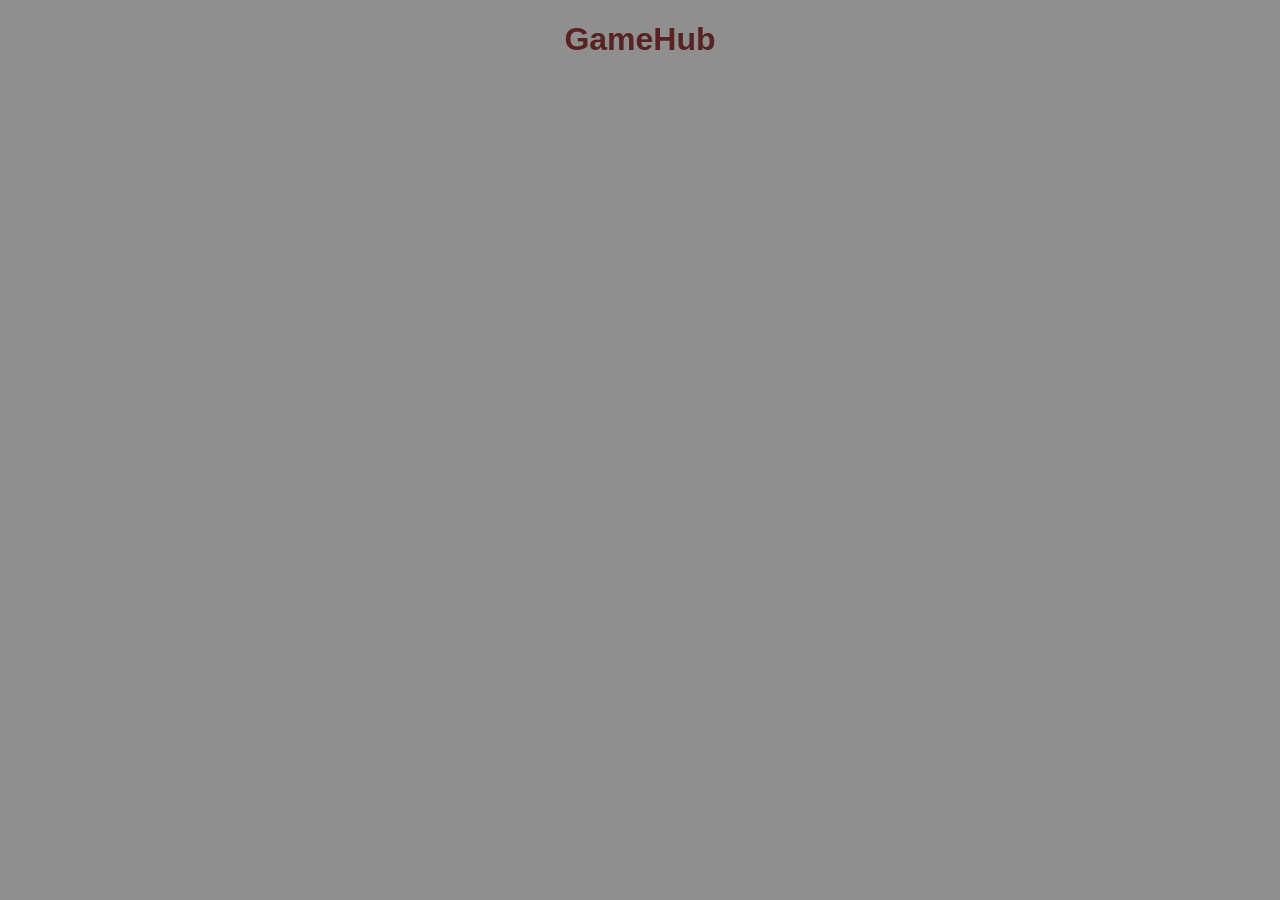
==== index.html @ cddcf97a "#1" ====
<!DOCTYPE html>
<html lang="en">
<head>
<meta charset="UTF-8">
<meta name="viewport" content="width=device-width, initial-scale=1.0">
<title>GameHub</title>
<link rel="stylesheet" href="Styles.css">
<script src="Game.js"></script>
</head>

<body>
    <h1>GameHub</h1>
    <canvas id="map"></canvas>
    <script>
    </script>
</body>

</html>
---- Styles.css ----
body {
    background: rgb(143, 143, 143);
    font-family: 'Franklin Gothic Medium', 'Arial Narrow', Arial, sans-serif;
    text-align: center;
}
h1 {
    color: rgb(88, 34, 34);
}
h3 {
    color: white;
}
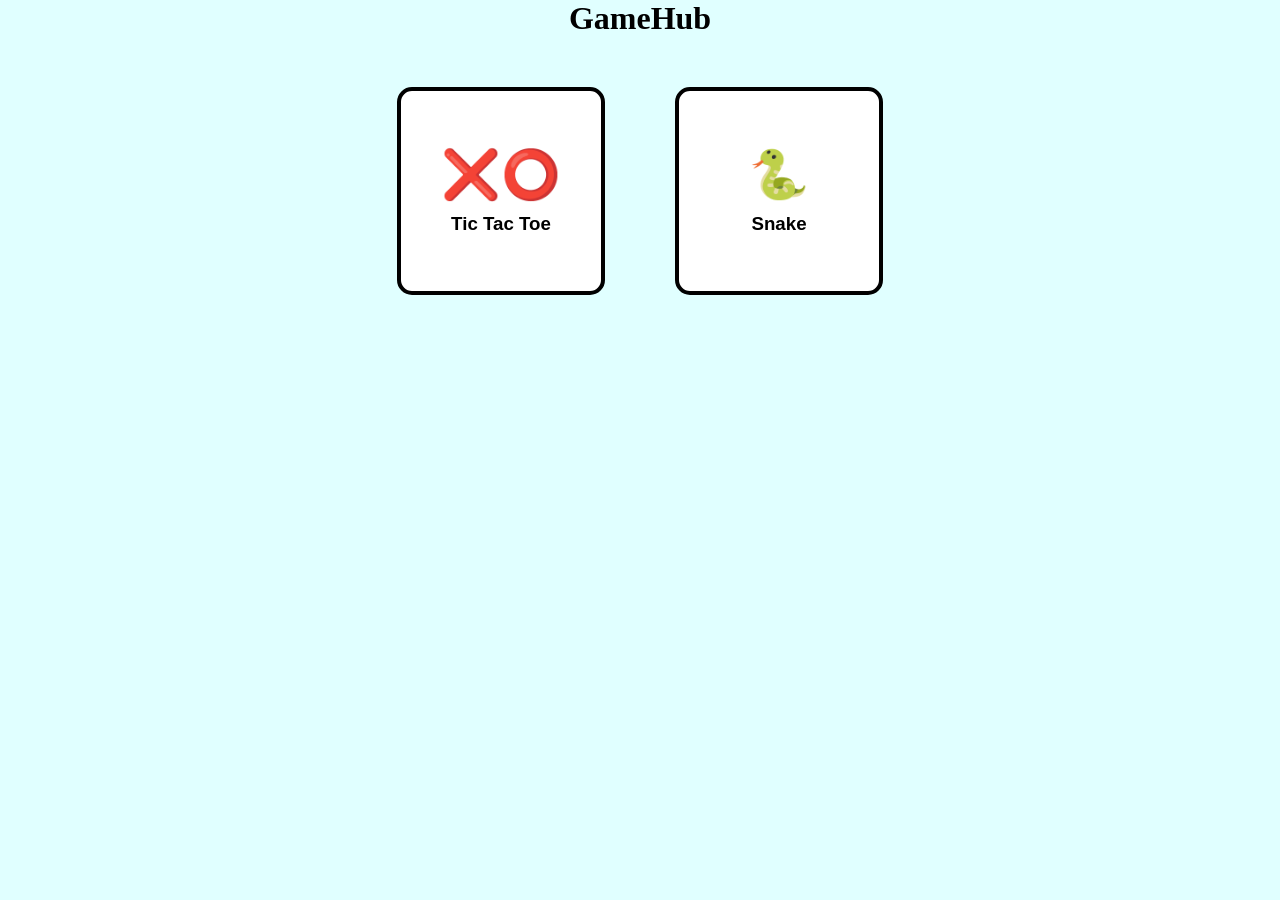
==== commit c8950ff6: "Snake + simple TicTacToe added (Room for much improvement)" ====
--- a/index.html
+++ b/index.html
@@ -5,14 +5,27 @@
 <meta name="viewport" content="width=device-width, initial-scale=1.0">
 <title>GameHub</title>
 <link rel="stylesheet" href="Styles.css">
-<script src="Game.js"></script>
 </head>
 
 <body>
     <h1>GameHub</h1>
-    <canvas id="map"></canvas>
-    <script>
-    </script>
+
+    <div class="Games">
+        <a href="TicTacToe.html" class="Cards">
+            <div class="Contents">
+                <span class="icon">❌⭕</span>
+                <h3>Tic Tac Toe</h3>
+            </div>
+        </a>
+
+        <a href="Snake.html" class="Cards">
+            <div class="Contents">
+                <span class="icon">🐍</span>
+                <h3>Snake</h3>
+            </div>
+        </a>
+    </div>
+
 </body>
 
 </html>
--- a/Styles.css
+++ b/Styles.css
@@ -1,11 +1,118 @@
-body {
-    background: rgb(143, 143, 143);
-    font-family: 'Franklin Gothic Medium', 'Arial Narrow', Arial, sans-serif;
+/* This is the CSS for the main page of the GameHub*/
+
+.Games {
+    display: flex;
+    flex-wrap: wrap;
+    justify-content: center;
+    padding: 50px;
+    gap: 70px;
+}
+
+.Cards {
+    text-decoration: none;
+    color: #000;
+    width: 200px;
+    height: 200px;
+    background-color: #fff;
+    border: 4px solid #000;
+    border-radius: 15px;
+    display: flex;
+    flex-direction: column;
+    align-items: center;
+    justify-content: center;
+    transition: transform 0.2s, box-shadow 0.2s;
+    cursor: pointer;
+}
+
+.Cards:hover {
+    transform: translateY(-5px);
+    box-shadow: 0 10px 0 #000;
+}
+
+.Contents {
     text-align: center;
 }
-h1 {
-    color: rgb(88, 34, 34);
+
+.icon {
+    font-size: 3rem;
 }
-h3 {
+
+.Contents h3 {
+    margin-top: 10px;
+    font-family: sans-serif;
+}
+
+/* This is the CSS for TicTacToe*/
+
+* {
+    margin: 0;
+    padding: 0;
+}
+body {
+    background-color: lightcyan;
+    text-align: center;
+}
+.container {
+    height: 70vh;
+    display: flex;
+    justify-content: center;
+    align-items: center;
+    position: relative;
+}
+.game {
+    height: 60vmin;
+    width: 60vmin;
+    display: flex;
+    flex-wrap: wrap;
+    gap: 1.5vmin;
+    justify-content: center;
+}
+.box {
+    height: 18vmin;
+    width: 18vmin;
+    border-radius: 1rem;
+    border: none;
+    box-shadow: 0 0 1rem rgba(0, 0, 0, 0.3);
+    font-size: 8vmin;
+    color: red;
+    background-color: yellow;
+}
+#reset {
+    padding: 1rem;
+    font-size: 1.25rem;
+    background: #191913;
     color: white;
-}+    border-radius: 1rem;
+    border: none;
+}
+.box:hover {
+    background-color: chocolate;
+}
+#new-btn {
+    padding: 1rem;
+    font-size: 1.25rem;
+    background: #191913;
+    color: white;
+    border-radius: 1rem;
+    border: none;
+}
+#msg {
+    font-size: 8vmin;
+}
+.msg-container {
+    position: absolute; /* Takes the screen out of the normal layout */
+    top: 50%;
+    left: 50%;
+    transform: translate(-50%, -50%); /* Centers it perfectly */
+    z-index: 10; /* Ensures it stays on top of the game buttons */
+    
+    /* Styling the popup box */
+    background-color: rgba(255, 255, 255, 0.95); 
+    padding: 2rem;
+    border-radius: 20px;
+    box-shadow: 0 0 2rem rgba(0, 0, 0, 0.5);
+    text-align: center;
+}
+.hide {
+    display: none;
+}
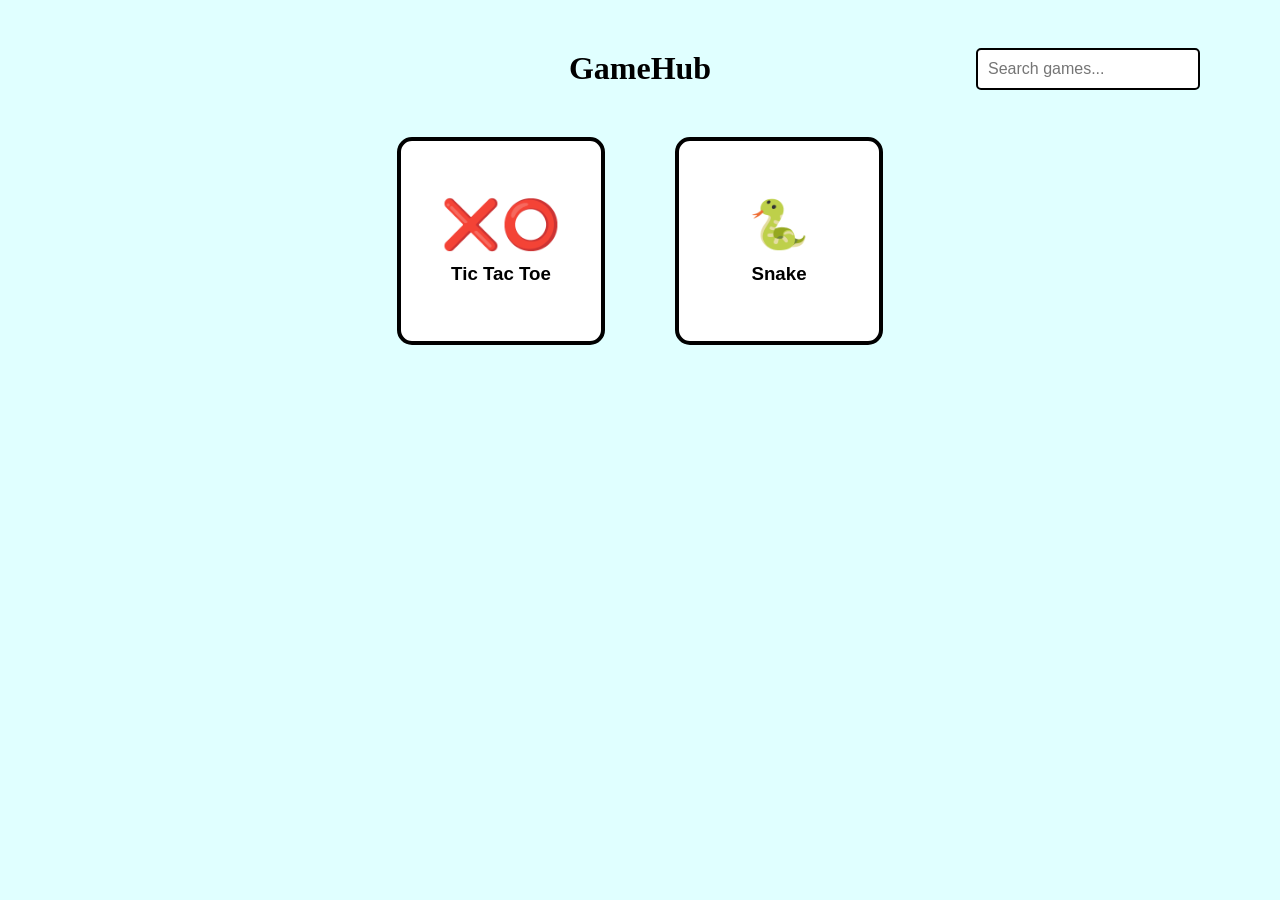
==== commit e91e1cb7: "Searchbox + Header container + gametitle class added" ====
--- a/index.html
+++ b/index.html
@@ -8,24 +8,33 @@
 </head>
 
 <body>
-    <h1>GameHub</h1>
+    <div class="header">
+        <div class="title">
+            <h1>GameHub</h1>
+        </div>
+
+        <div class="searchbox-container">
+            <input type="text" placeholder="Search games..." class="searchbox">
+        </div>
+    </div>
 
     <div class="Games">
         <a href="TicTacToe.html" class="Cards">
             <div class="Contents">
                 <span class="icon">❌⭕</span>
-                <h3>Tic Tac Toe</h3>
+                <h3 class="game-title">Tic Tac Toe</h3>
             </div>
         </a>
 
         <a href="Snake.html" class="Cards">
             <div class="Contents">
                 <span class="icon">🐍</span>
-                <h3>Snake</h3>
+                <h3 class="game-title">Snake</h3>
             </div>
         </a>
     </div>
 
+    <script src="script.js"></script>
 </body>
 
 </html>
--- a/Styles.css
+++ b/Styles.css
@@ -1,4 +1,25 @@
 /* This is the CSS for the main page of the GameHub*/
+
+.header {
+    display: flex;
+    justify-content: center;
+    align-items: center;
+    position: relative;
+    padding-top: 50px;
+}
+
+.searchbox-container {
+    position: absolute;
+    right: 80px;
+
+}
+
+.searchbox {
+    padding: 10px;
+    font-size: 16px;
+    border: 2px solid #000;
+    border-radius: 5px;
+}
 
 .Games {
     display: flex;
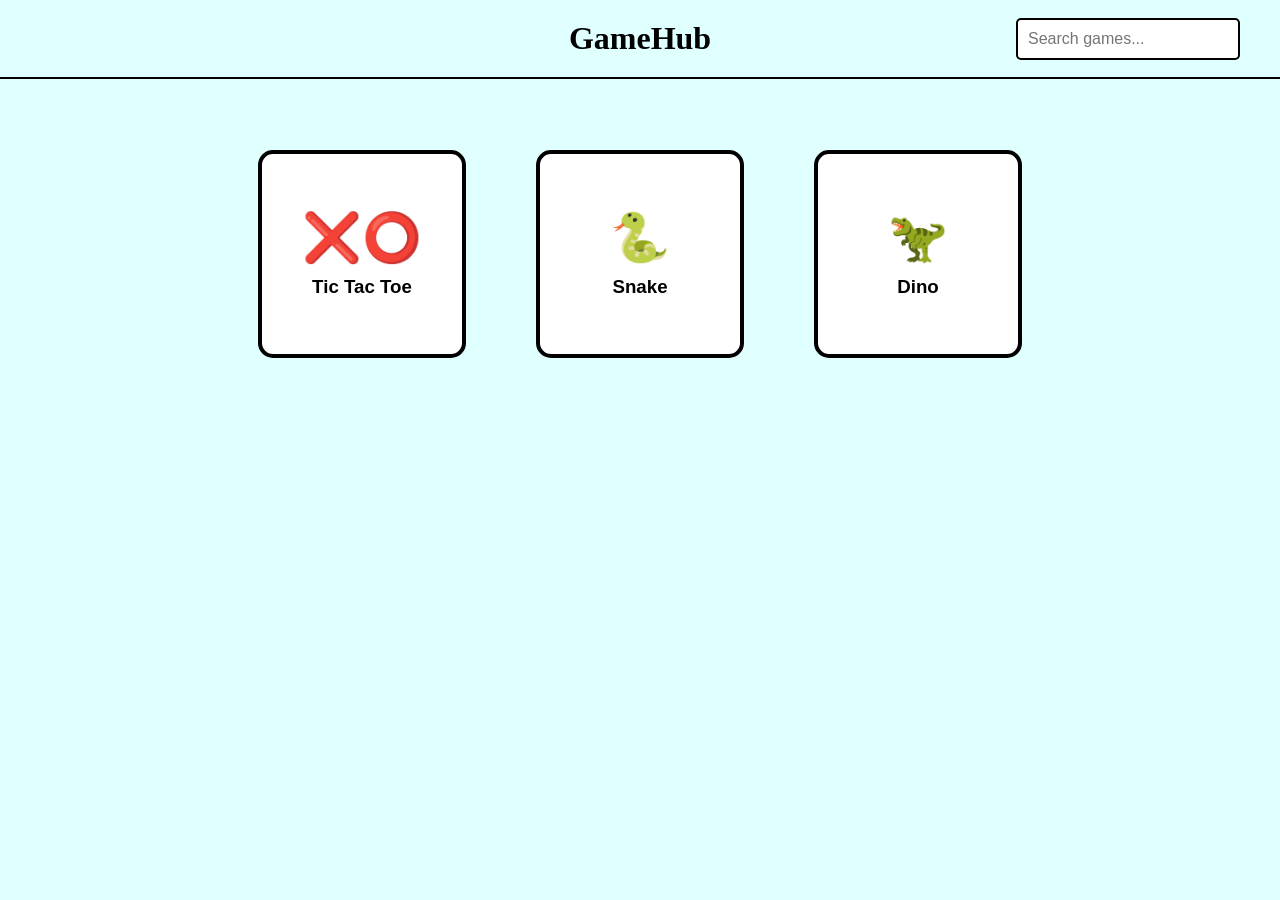
==== commit 1cc4a832: "Header/Dino Game" ====
--- a/index.html
+++ b/index.html
@@ -10,7 +10,9 @@
 <body>
     <div class="header">
         <div class="title">
-            <h1>GameHub</h1>
+            <a href="index.html" class="home-link">
+                <h1>GameHub</h1>
+            </a>
         </div>
 
         <div class="searchbox-container">
@@ -32,6 +34,13 @@
                 <h3 class="game-title">Snake</h3>
             </div>
         </a>
+
+        <a href="Dino.html" class="Cards">
+            <div class="Contents">
+                <span class="icon">🦖</span>
+                <h3 class="game-title">Dino</h3>
+            </div>
+        </a>
     </div>
 
     <script src="script.js"></script>
--- a/Styles.css
+++ b/Styles.css
@@ -4,14 +4,28 @@
     display: flex;
     justify-content: center;
     align-items: center;
-    position: relative;
-    padding-top: 50px;
+    position: fixed; 
+    top: 0;
+    left: 0;
+    width: 100%;
+    z-index: 1000; 
+    background-color: lightcyan;
+    padding: 20px 0;
+    border-bottom: 2px solid #000;
+}
+
+.home-link {
+    text-decoration: none;
+    color: inherit;
+}
+
+.Games, .container {
+    margin-top: 100px; 
 }
 
 .searchbox-container {
     position: absolute;
-    right: 80px;
-
+    right: 40px;
 }
 
 .searchbox {
@@ -63,12 +77,15 @@
     font-family: sans-serif;
 }
 
-/* This is the CSS for TicTacToe*/
+/* This is the CSS for games*/
 
 * {
     margin: 0;
     padding: 0;
 }
+.GameHead{
+    margin-top: 120px;
+}
 body {
     background-color: lightcyan;
     text-align: center;
@@ -79,6 +96,7 @@
     justify-content: center;
     align-items: center;
     position: relative;
+    margin-top: -20px;
 }
 .game {
     height: 60vmin;
@@ -121,13 +139,12 @@
     font-size: 8vmin;
 }
 .msg-container {
-    position: absolute; /* Takes the screen out of the normal layout */
+    position: absolute;
     top: 50%;
     left: 50%;
-    transform: translate(-50%, -50%); /* Centers it perfectly */
-    z-index: 10; /* Ensures it stays on top of the game buttons */
+    transform: translate(-50%, -50%);
+    z-index: 10;
     
-    /* Styling the popup box */
     background-color: rgba(255, 255, 255, 0.95); 
     padding: 2rem;
     border-radius: 20px;
@@ -137,3 +154,55 @@
 .hide {
     display: none;
 }
+
+.dino-wrapper {
+    width: 600px;
+    height: 200px;
+    border-bottom: 2px solid #000;
+    margin: 50px auto;
+    position: relative; 
+    overflow: hidden;
+    background-color: white;
+}
+
+#dino {
+    width: 70px;
+    height: 70px;
+    background-image: url(images/t-rex.png); 
+    background-size: contain;
+    background-repeat: no-repeat;
+    position: absolute; 
+    bottom: 0;
+    left: 50px;
+}
+
+#cactus {
+    width: 40px; 
+    height: 60px;
+    position: absolute;
+    bottom: 0;
+    left: 580px;
+    background-image: url(images/cactus.png); 
+    background-size: 150%; 
+    background-position: center bottom;
+    background-repeat: no-repeat;
+    animation: cactus-block 1.2s infinite linear;
+}
+
+/* The Jump Animation */
+.jump {
+    animation: dino-jump 0.3s linear;
+}
+
+@keyframes dino-jump {
+    0% { bottom: 0; }
+    30% { bottom: 50px; }
+    50% { bottom: 100px; }
+    80% { bottom: 50px; }
+    100% { bottom: 0; }
+}
+
+@keyframes cactus-block {
+    0% { left: 600px; }
+    100% { left: -20px; }
+}
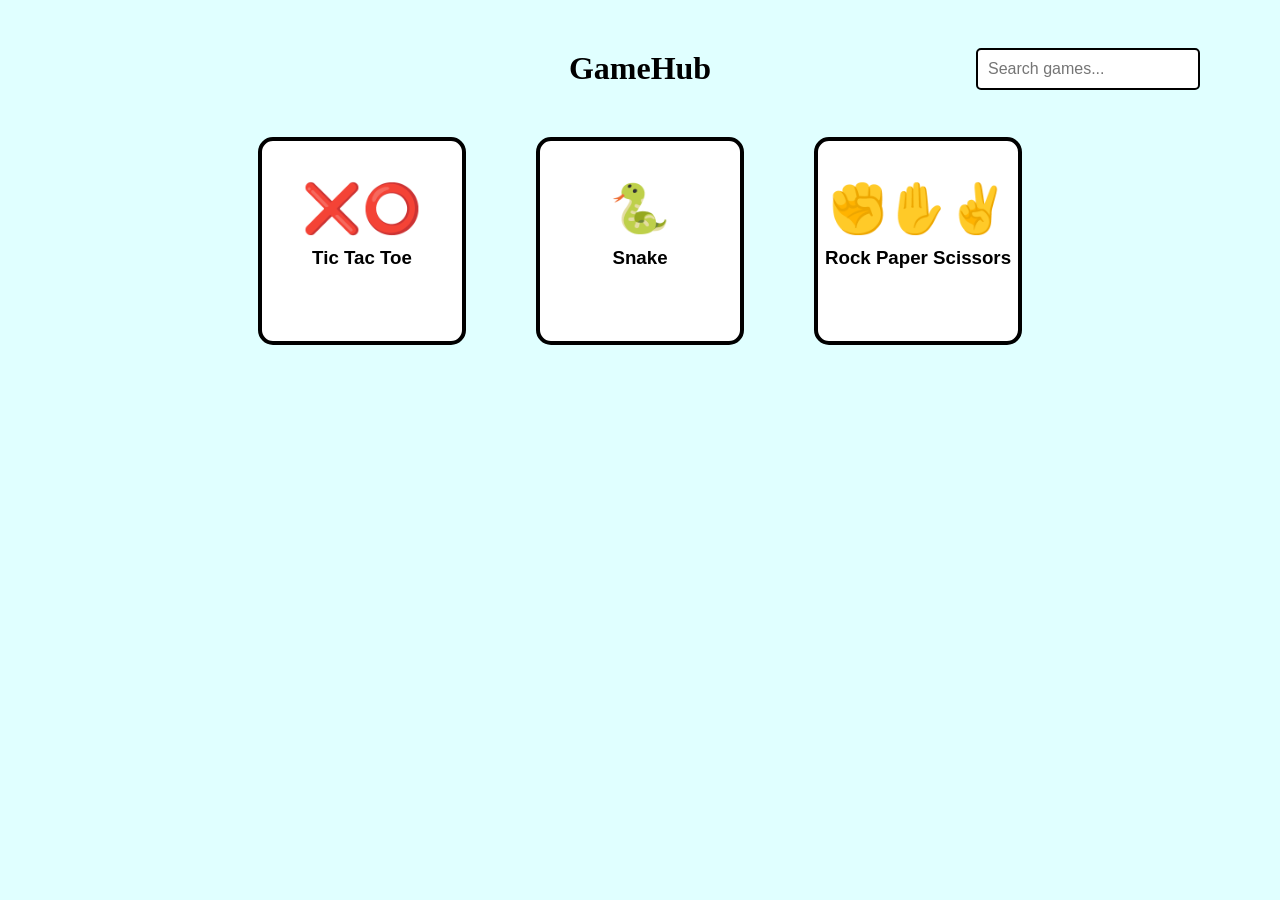
==== commit 60c98f88: "Rock Paper Scissors (Design - Pre Functionality)" ====
--- a/index.html
+++ b/index.html
@@ -10,9 +10,7 @@
 <body>
     <div class="header">
         <div class="title">
-            <a href="index.html" class="home-link">
-                <h1>GameHub</h1>
-            </a>
+            <h1>GameHub</h1>
         </div>
 
         <div class="searchbox-container">
@@ -35,10 +33,10 @@
             </div>
         </a>
 
-        <a href="Dino.html" class="Cards">
+        <a href="RockPaperScissors.html" class="Cards">
             <div class="Contents">
-                <span class="icon">🦖</span>
-                <h3 class="game-title">Dino</h3>
+                <span class="icon">✊✋✌️</span>
+                <h3 class="game-title">Rock Paper Scissors</h3>
             </div>
         </a>
     </div>
--- a/Styles.css
+++ b/Styles.css
@@ -4,28 +4,14 @@
     display: flex;
     justify-content: center;
     align-items: center;
-    position: fixed; 
-    top: 0;
-    left: 0;
-    width: 100%;
-    z-index: 1000; 
-    background-color: lightcyan;
-    padding: 20px 0;
-    border-bottom: 2px solid #000;
-}
-
-.home-link {
-    text-decoration: none;
-    color: inherit;
-}
-
-.Games, .container {
-    margin-top: 100px; 
+    position: relative;
+    padding-top: 50px;
 }
 
 .searchbox-container {
     position: absolute;
-    right: 40px;
+    right: 80px;
+
 }
 
 .searchbox {
@@ -77,15 +63,12 @@
     font-family: sans-serif;
 }
 
-/* This is the CSS for games*/
+/* This is the CSS for TicTacToe*/
 
 * {
     margin: 0;
     padding: 0;
 }
-.GameHead{
-    margin-top: 120px;
-}
 body {
     background-color: lightcyan;
     text-align: center;
@@ -96,7 +79,6 @@
     justify-content: center;
     align-items: center;
     position: relative;
-    margin-top: -20px;
 }
 .game {
     height: 60vmin;
@@ -139,12 +121,13 @@
     font-size: 8vmin;
 }
 .msg-container {
-    position: absolute;
+    position: absolute; /* Takes the screen out of the normal layout */
     top: 50%;
     left: 50%;
-    transform: translate(-50%, -50%);
-    z-index: 10;
+    transform: translate(-50%, -50%); /* Centers it perfectly */
+    z-index: 10; /* Ensures it stays on top of the game buttons */
     
+    /* Styling the popup box */
     background-color: rgba(255, 255, 255, 0.95); 
     padding: 2rem;
     border-radius: 20px;
@@ -155,54 +138,72 @@
     display: none;
 }
 
-.dino-wrapper {
-    width: 600px;
-    height: 200px;
-    border-bottom: 2px solid #000;
-    margin: 50px auto;
-    position: relative; 
-    overflow: hidden;
-    background-color: white;
-}
-
-#dino {
-    width: 70px;
-    height: 70px;
-    background-image: url(images/t-rex.png); 
-    background-size: contain;
-    background-repeat: no-repeat;
-    position: absolute; 
-    bottom: 0;
-    left: 50px;
-}
-
-#cactus {
-    width: 40px; 
-    height: 60px;
-    position: absolute;
-    bottom: 0;
-    left: 580px;
-    background-image: url(images/cactus.png); 
-    background-size: 150%; 
-    background-position: center bottom;
-    background-repeat: no-repeat;
-    animation: cactus-block 1.2s infinite linear;
-}
-
-/* The Jump Animation */
-.jump {
-    animation: dino-jump 0.3s linear;
-}
-
-@keyframes dino-jump {
-    0% { bottom: 0; }
-    30% { bottom: 50px; }
-    50% { bottom: 100px; }
-    80% { bottom: 50px; }
-    100% { bottom: 0; }
-}
-
-@keyframes cactus-block {
-    0% { left: 600px; }
-    100% { left: -20px; }
+/* This is the CSS for RockPaperScissors*/
+
+.game-title { /* Optional game title class for all games */
+    margin-top: 2rem;
+    margin-bottom: 2rem;
+}
+.rock-paper-scissors-container {
+    height: 70vh;
+    display: flex;
+    flex-direction: column;
+    align-items: center;
+    justify-content: center;
+}
+.result-images {
+    display: flex;
+    justify-content: center;
+    gap: 7rem;
+}
+.result-images img {
+    width: 300px;
+}
+.computer-result img {
+    transform: rotateY(180deg);
+}
+.round-result {
+    font-family: Impact, Haettenschweiler, 'Arial Narrow Bold', sans-serif;
+    text-align: center;
+    font-size: 3rem;
+    margin-top: 1rem;
+}
+.move-choices {
+    display: flex;
+    gap: 7rem;
+    margin-top: 4rem;
+}
+.move-choice {
+    background: none;
+    border: none;
+    opacity: 0.5;
+    transform: opacity 0.3s ease;
+    cursor: pointer;
+}
+.move-choice:hover {
+    opacity: 1;
+}
+.move-choice img {
+    width: 80px;
+}
+.move-choice p {
+    margin-top: 0.5rem;
+    font-size: 1.25rem;
+    font-family: sans-serif;
+}
+
+.scoreboard {
+    max-width: 800px;
+    width: 100%;
+    display: flex;
+    text-align: center;
+    justify-content: space-evenly;
+    margin-top: 6rem;
+
+    border: 3px solid #000;
+    padding: 1rem 0px;
+}
+.score {
+    font-size: 1.25rem;
+    font-family: sans-serif;
 }
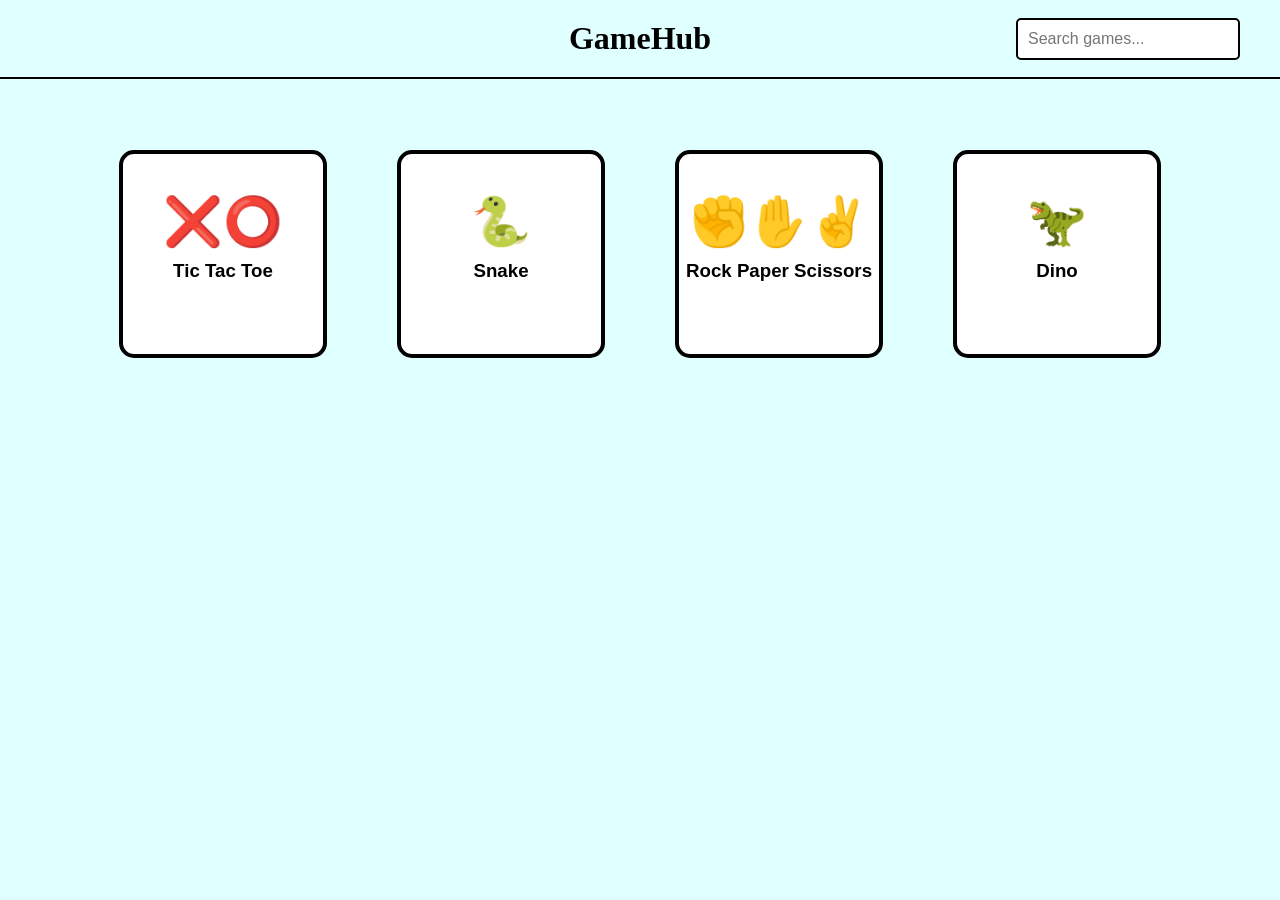
==== commit 47c946b0: "Merged branch - Index.html: RPS.html + dino.html (line 38-43 + 45-50) style.css: RPS + dino (line 15" ====
--- a/index.html
+++ b/index.html
@@ -10,7 +10,9 @@
 <body>
     <div class="header">
         <div class="title">
-            <h1>GameHub</h1>
+            <a href="index.html" class="home-link">
+                <h1>GameHub</h1>
+            </a>
         </div>
 
         <div class="searchbox-container">
@@ -39,6 +41,13 @@
                 <h3 class="game-title">Rock Paper Scissors</h3>
             </div>
         </a>
+
+        <a href="Dino.html" class="Cards">
+            <div class="Contents">
+                <span class="icon">🦖</span>
+                <h3 class="game-title">Dino</h3>
+            </div>
+        </a>
     </div>
 
     <script src="script.js"></script>
--- a/Styles.css
+++ b/Styles.css
@@ -4,14 +4,28 @@
     display: flex;
     justify-content: center;
     align-items: center;
-    position: relative;
-    padding-top: 50px;
+    position: fixed; 
+    top: 0;
+    left: 0;
+    width: 100%;
+    z-index: 1000; 
+    background-color: lightcyan;
+    padding: 20px 0;
+    border-bottom: 2px solid #000;
+}
+
+.home-link {
+    text-decoration: none;
+    color: inherit;
+}
+
+.Games, .container {
+    margin-top: 100px; 
 }
 
 .searchbox-container {
     position: absolute;
-    right: 80px;
-
+    right: 40px;
 }
 
 .searchbox {
@@ -63,12 +77,15 @@
     font-family: sans-serif;
 }
 
-/* This is the CSS for TicTacToe*/
+/* This is the CSS for games*/
 
 * {
     margin: 0;
     padding: 0;
 }
+.GameHead{
+    margin-top: 120px;
+}
 body {
     background-color: lightcyan;
     text-align: center;
@@ -79,6 +96,7 @@
     justify-content: center;
     align-items: center;
     position: relative;
+    margin-top: -20px;
 }
 .game {
     height: 60vmin;
@@ -121,13 +139,12 @@
     font-size: 8vmin;
 }
 .msg-container {
-    position: absolute; /* Takes the screen out of the normal layout */
+    position: absolute;
     top: 50%;
     left: 50%;
-    transform: translate(-50%, -50%); /* Centers it perfectly */
-    z-index: 10; /* Ensures it stays on top of the game buttons */
+    transform: translate(-50%, -50%);
+    z-index: 10;
     
-    /* Styling the popup box */
     background-color: rgba(255, 255, 255, 0.95); 
     padding: 2rem;
     border-radius: 20px;
@@ -206,4 +223,55 @@
 .score {
     font-size: 1.25rem;
     font-family: sans-serif;
+}
+.dino-wrapper {
+    width: 600px;
+    height: 200px;
+    border-bottom: 2px solid #000;
+    margin: 50px auto;
+    position: relative; 
+    overflow: hidden;
+    background-color: white;
+}
+
+#dino {
+    width: 70px;
+    height: 70px;
+    background-image: url(images/t-rex.png); 
+    background-size: contain;
+    background-repeat: no-repeat;
+    position: absolute; 
+    bottom: 0;
+    left: 50px;
+}
+
+#cactus {
+    width: 40px; 
+    height: 60px;
+    position: absolute;
+    bottom: 0;
+    left: 580px;
+    background-image: url(images/cactus.png); 
+    background-size: 150%; 
+    background-position: center bottom;
+    background-repeat: no-repeat;
+    animation: cactus-block 1.2s infinite linear;
+}
+
+/* The Jump Animation */
+.jump {
+    animation: dino-jump 0.3s linear;
+}
+
+@keyframes dino-jump {
+    0% { bottom: 0; }
+    30% { bottom: 50px; }
+    50% { bottom: 100px; }
+    80% { bottom: 50px; }
+    100% { bottom: 0; }
+}
+
+@keyframes cactus-block {
+    0% { left: 600px; }
+    100% { left: -20px; }
 }
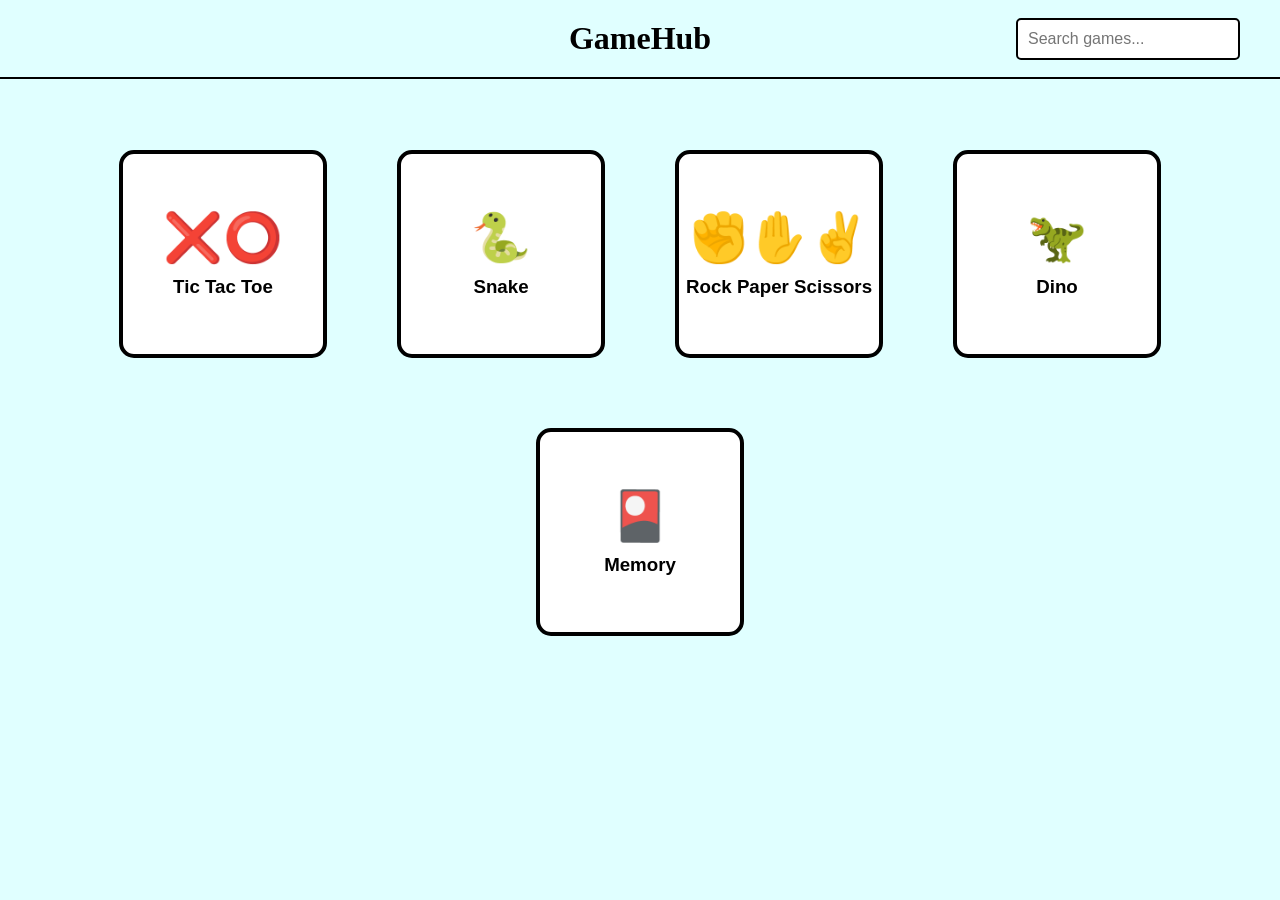
==== commit 48461015: "Dino death scrn & Memory Game" ====
--- a/index.html
+++ b/index.html
@@ -48,6 +48,13 @@
                 <h3 class="game-title">Dino</h3>
             </div>
         </a>
+
+        <a href="Memory.html" class="Cards">
+            <div class="Contents">
+                <span class="icon">🎴</span>
+                <h3 class="game-title">Memory</h3>
+            </div>
+        </a>
     </div>
 
     <script src="script.js"></script>
--- a/Styles.css
+++ b/Styles.css
@@ -89,6 +89,9 @@
 body {
     background-color: lightcyan;
     text-align: center;
+    margin: 0;
+    padding: 0;
+    box-sizing: border-box;
 }
 .container {
     height: 70vh;
@@ -156,17 +159,40 @@
 }
 
 /* This is the CSS for RockPaperScissors*/
-
-.game-title { /* Optional game title class for all games */
+/*
+.game-title {  Optional game title class for all games 
     margin-top: 2rem;
     margin-bottom: 2rem;
 }
+*/
 .rock-paper-scissors-container {
     height: 70vh;
     display: flex;
     flex-direction: column;
     align-items: center;
     justify-content: center;
+    margin-top: 6rem;
+}
+.rock-paper-scissors-container.start .move-choices {
+    pointer-events: none;
+}
+.rock-paper-scissors-container.start .user-result {
+    transform-origin: right;
+    animation: userShake 0.7s ease infinite;
+}
+@keyframes userShake {
+    50%{
+        transform: rotate(40deg);
+    }
+}
+.rock-paper-scissors-container.start .computer-result {
+    transform-origin: left;
+    animation: computerShake 0.7s ease infinite;
+}
+@keyframes computerShake {
+    50%{
+        transform: rotate(-40deg);
+    }
 }
 .result-images {
     display: flex;
@@ -224,6 +250,9 @@
     font-size: 1.25rem;
     font-family: sans-serif;
 }
+
+/* This is the CSS for DinoGame*/
+
 .dino-wrapper {
     width: 600px;
     height: 200px;
@@ -232,6 +261,23 @@
     position: relative; 
     overflow: hidden;
     background-color: white;
+}
+
+#dino-msg {
+    width: 80%;
+    max-width: 300px;
+    background-color: rgba(255, 255, 255, 0.9);
+    border: 2px solid #000;
+}
+
+#retry-btn {
+    padding: 10px 20px;
+    margin-top: 10px;
+    background: #191913;
+    color: white;
+    border: none;
+    border-radius: 5px;
+    cursor: pointer;
 }
 
 #dino {
@@ -258,7 +304,6 @@
     animation: cactus-block 1.2s infinite linear;
 }
 
-/* The Jump Animation */
 .jump {
     animation: dino-jump 0.3s linear;
 }
@@ -274,4 +319,135 @@
 @keyframes cactus-block {
     0% { left: 600px; }
     100% { left: -20px; }
+}
+
+/*this is for memory game*/
+
+.containerM{
+    display: flex;
+    align-items: center;
+    justify-content: center;
+    height: 100vh;
+}
+
+.game-container{
+    width: 800px;
+    padding: 20px;
+    border-radius: 10px;
+    row-gap: 15px;
+    box-shadow: rgba(99, 99, 99, 0.2) 0px 2px 8px 0px;
+    background-image: linear-gradient(90deg, #fffbd5, #ccc);
+}
+
+.cards-container{
+    display: grid;
+    grid-template-rows: 125px 125px 125px;
+    grid-template-columns: 200px 200px 200px 200px;
+    grid-gap: 20px 10px;
+    place-items: center;
+}
+
+.heading-container{
+    text-align: center;
+}
+
+.gfg-heading{
+    color: #0E9D57;
+}
+
+.card{
+    justify-items: center;
+    display: flex;
+    align-items: center;
+    position: relative;
+    cursor: pointer;
+}
+
+.outline-image{
+    position: absolute;
+    border-radius: 10px;
+    top: 0;
+    left: 0;
+    height: 125px;
+    width: 125px;
+    border-radius: 50%;
+}
+
+.card-image{
+    height: 125px;
+    width: 125px;
+    transform: rotateY(90deg); 
+    transition: all ease-in 0.25s;
+    mix-blend-mode: multiply;
+}
+
+.progress-container{
+    text-align: center;
+    display: flex;
+    justify-content: space-around;
+    width: 100%;
+    margin: 50px 0 20px 0;
+}
+
+.move-counter{
+    padding: 10px 20px;
+    border-radius: 25px;
+    border: 1px solid #ccc;
+}
+
+.restart-button{
+    padding: 10px 20px;
+    background-color: #0E9D57;
+    border: none;
+    border-radius: 25px;
+    color: #fff;
+    cursor: pointer;
+}
+
+.restart-button:hover{
+    background-color: transparent;
+    border: 1px solid #0E9D57;
+    color: #0E9D57;
+}
+
+.toggled .card-image { 
+    transform: rotateY(0deg); 
+    transition-delay: 0.25s; 
+} 
+
+.item .outline-image { 
+    transition: all ease-in 0.25s; 
+    transition-delay: 0.25s; 
+} 
+  
+.toggled .outline-image { 
+    transform: rotateY(90deg); 
+    transition-delay: 0s; 
+}
+
+@media screen and (max-width: 767px) {
+    .game-container{
+        width: 100%;
+    }
+    
+    .cards-container{
+        grid-template-rows: 125px 125px 125px 125px;
+        grid-template-columns: 33% 33% 33%;
+        grid-gap: 10px 10px;
+    }
+
+    .outline-image{
+        height: 100px;
+        width: 100px;
+    }
+    
+    .card-image{
+        height: 100px;
+        width: 100px;
+    }
+
+    .progress-container{
+        margin: 10px 0 10px 0;
+    }
+    
 }
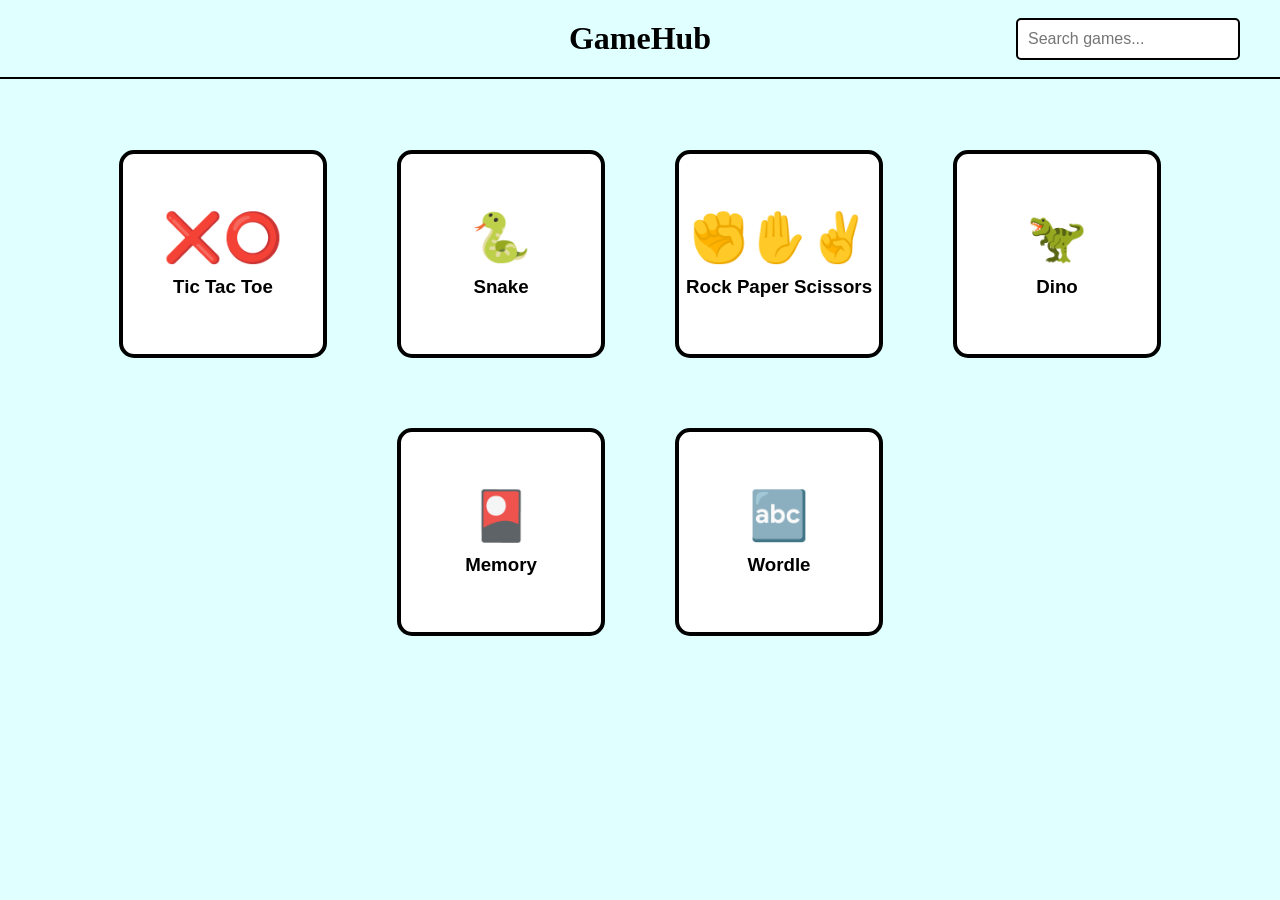
==== commit 0657d1d2: "Complete Wordle Game + added game title on title element of all games" ====
--- a/index.html
+++ b/index.html
@@ -55,6 +55,13 @@
                 <h3 class="game-title">Memory</h3>
             </div>
         </a>
+
+        <a href="Wordle.html" class="Cards">
+            <div class="Contents">
+                <span class="icon">🔤</span>
+                <h3 class="game-title">Wordle</h3>
+            </div>
+        </a>
     </div>
 
     <script src="script.js"></script>
--- a/Styles.css
+++ b/Styles.css
@@ -450,4 +450,43 @@
         margin: 10px 0 10px 0;
     }
     
+}
+
+/* This is the CSS for Wordle */
+.wordle-grid { 
+    display: grid;
+    grid-template-rows: repeat(6, 60px);
+    grid-template-columns: repeat(5, 60px);
+    gap: 4px;
+    color: rgb(255, 255, 255);
+}
+
+.wordle-box {
+    display: flex;
+    justify-content: center;
+    align-items: center;
+    text-transform: uppercase;
+    font-size: 2.4rem;
+    border: 2px solid rgb(58, 58, 60);
+    background-color: rgb(58, 58, 60);
+    transition: 0.3s;
+}
+
+.wordle-box.wrong {
+    background-color: rgb(181, 159, 59);
+}
+
+.wordle-box.right {
+    background-color: rgb(83, 141, 78);
+}
+
+/* animated */
+.animate-flip {
+    animation: flip 0.5s ease forwards;
+}
+
+@keyframes flip {
+    0% { transform: scaleY(1); }
+    50% { transform: scaleY(0); }
+    100% { transform: scaleY(1); }
 }
